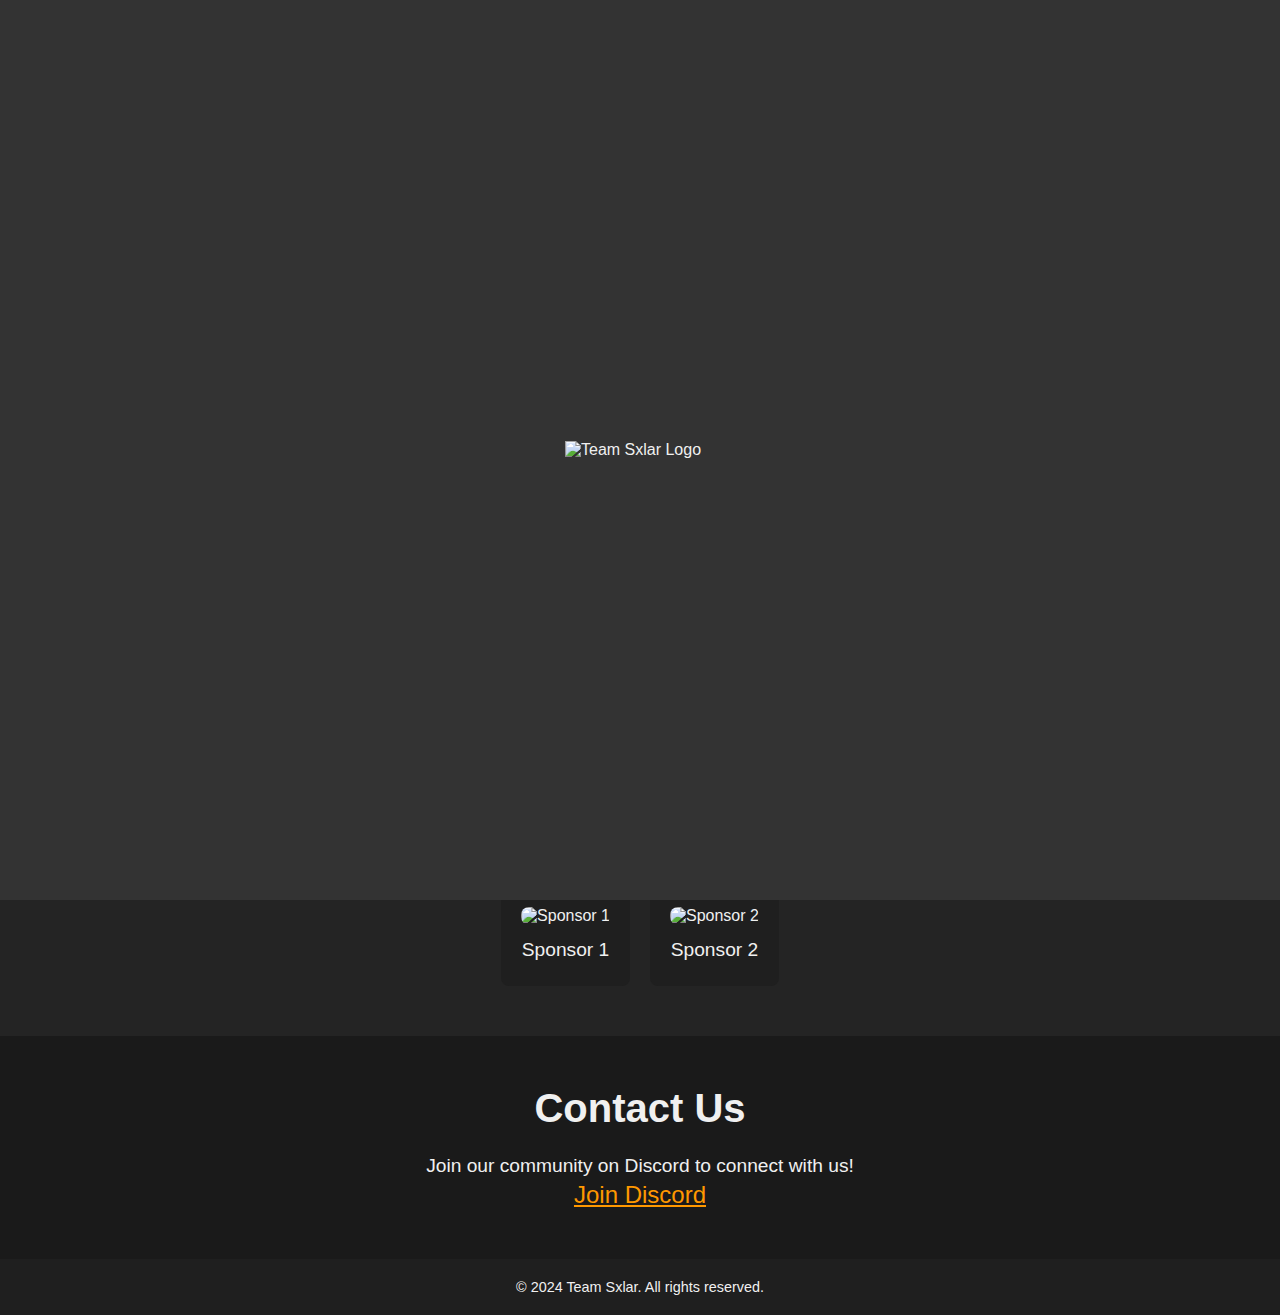
==== index.html @ 18d7c30d "Rename Index.html to index.html" ====
<!DOCTYPE html>
<html lang="en">
<head>
    <meta charset="UTF-8">
    <meta name="viewport" content="width=device-width, initial-scale=1.0">
    <title>Team Sxlar</title>
    <style>
        /* General Reset */
        * {
            margin: 0;
            padding: 0;
            box-sizing: border-box;
        }

        /* Dark Theme Styling */
        body {
            font-family: Arial, sans-serif;
            color: #f0f0f0;
            background-color: #121212;
            overflow-x: hidden;
        }

        /* Loading Screen */
        #loading {
            position: fixed;
            top: 0;
            left: 0;
            width: 100vw;
            height: 100vh;
            background-color: #333333;
            display: flex;
            justify-content: center;
            align-items: center;
            z-index: 9999;
        }

        #loading img {
            width: 150px;
            animation: pulse 1s infinite alternate;
        }

        @keyframes pulse {
            from {
                transform: scale(1);
            }
            to {
                transform: scale(1.3);
            }
        }

        /* Fade-out Animation */
        .fade-out {
            animation: fadeOut 1s forwards;
        }

        @keyframes fadeOut {
            to {
                opacity: 0;
                visibility: hidden;
            }
        }

        /* Header Styling */
        header {
            background-color: #1f1f1f;
            padding: 10px 20px;
            display: flex;
            justify-content: space-between;
            align-items: center;
            position: sticky;
            top: 0;
            z-index: 1000;
        }

        header nav a {
            color: #f0f0f0;
            text-decoration: none;
            margin: 0 15px;
            font-weight: bold;
            transition: color 0.3s;
        }

        header nav a:hover {
            color: #ff9800;
        }

        /* Section Styling */
        section {
            padding: 50px 20px;
            text-align: center;
        }

        section:nth-child(odd) {
            background-color: #1a1a1a;
        }

        section:nth-child(even) {
            background-color: #242424;
        }

        section h1 {
            font-size: 2.5rem;
            margin-bottom: 20px;
        }

        section p {
            font-size: 1.2rem;
            line-height: 1.6;
        }

        .roster-grid,
        .sponsor-grid {
            display: flex;
            flex-wrap: wrap;
            justify-content: center;
            gap: 20px;
            margin-top: 20px;
        }

        .roster-item,
        .sponsor-item {
            background-color: #1f1f1f;
            padding: 20px;
            border-radius: 8px;
            text-align: center;
            max-width: 200px;
        }

        .roster-item img,
        .sponsor-item img {
            width: 100%;
            border-radius: 8px;
            margin-bottom: 10px;
        }

        /* Footer Styling */
        footer {
            background-color: #1f1f1f;
            padding: 20px;
            text-align: center;
            font-size: 0.9rem;
        }

        /* Responsive Design */
        @media (max-width: 768px) {
            header nav a {
                margin: 0 10px;
                font-size: 0.9rem;
            }

            section h1 {
                font-size: 2rem;
            }

            section p {
                font-size: 1rem;
            }
        }
    </style>
</head>
<body>
    <!-- Loading Screen -->
    <div id="loading">
        <img src="your-logo-url.png" alt="Team Sxlar Logo">
    </div>

    <!-- Header -->
    <header>
        <div><strong>Team Sxlar</strong></div>
        <nav>
            <a href="#home">Home</a>
            <a href="#about">About</a>
            <a href="#roster">Roster</a>
            <a href="#sponsors">Sponsors</a>
            <a href="#contact">Contact</a>
        </nav>
    </header>

    <!-- Sections -->
    <section id="home">
        <h1>Welcome to Team Sxlar</h1>
        <p>Rising stars in Fortnite esports. Join us on our journey to greatness!</p>
    </section>

    <section id="about">
        <h1>About Us</h1>
        <p>Team Sxlar is committed to dominating the competitive Fortnite scene. We aim to inspire and grow the next generation of champions.</p>
    </section>

    <section id="roster">
        <h1>Our Roster</h1>
        <div class="roster-grid">
            <div class="roster-item">
                <img src="player1.jpg" alt="Player 1">
                <h2>Player 1</h2>
                <p>Captain</p>
            </div>
            <div class="roster-item">
                <img src="player2.jpg" alt="Player 2">
                <h2>Player 2</h2>
                <p>Top Player</p>
            </div>
            <!-- Add more players here -->
        </div>
    </section>

    <section id="sponsors">
        <h1>Our Sponsors</h1>
        <p>Proudly supported by:</p>
        <div class="sponsor-grid">
            <div class="sponsor-item">
                <img src="sponsor1-logo.png" alt="Sponsor 1">
                <p>Sponsor 1</p>
            </div>
            <div class="sponsor-item">
                <img src="sponsor2-logo.png" alt="Sponsor 2">
                <p>Sponsor 2</p>
            </div>
            <!-- Add more sponsors here -->
        </div>
    </section>

    <section id="contact">
        <h1>Contact Us</h1>
        <p>Join our community on Discord to connect with us!</p>
        <a href="https://dsc.gg/team-sxlar" style="color: #ff9800; font-size: 1.5rem;">Join Discord</a>
    </section>

    <!-- Footer -->
    <footer>
        &copy; 2024 Team Sxlar. All rights reserved.
    </footer>

    <!-- JavaScript -->
    <script>
        // Wait for assets to load and enforce a 5-second minimum loading time
        const minLoadingTime = 5000; // 5 seconds
        const loadingStartTime = Date.now();

        window.addEventListener("load", () => {
            const loadingScreen = document.getElementById("loading");

            // Calculate remaining time
            const elapsedTime = Date.now() - loadingStartTime;
            const remainingTime = Math.max(0, minLoadingTime - elapsedTime);

            // Fade out loader after remaining time
            setTimeout(() => {
                loadingScreen.classList.add("fade-out");
                setTimeout(() => {
                    loadingScreen.style.display = "none";
                }, 1000); // Ensure it's completely removed after fade-out
            }, remainingTime);
        });
    </script>
</body>
</html>
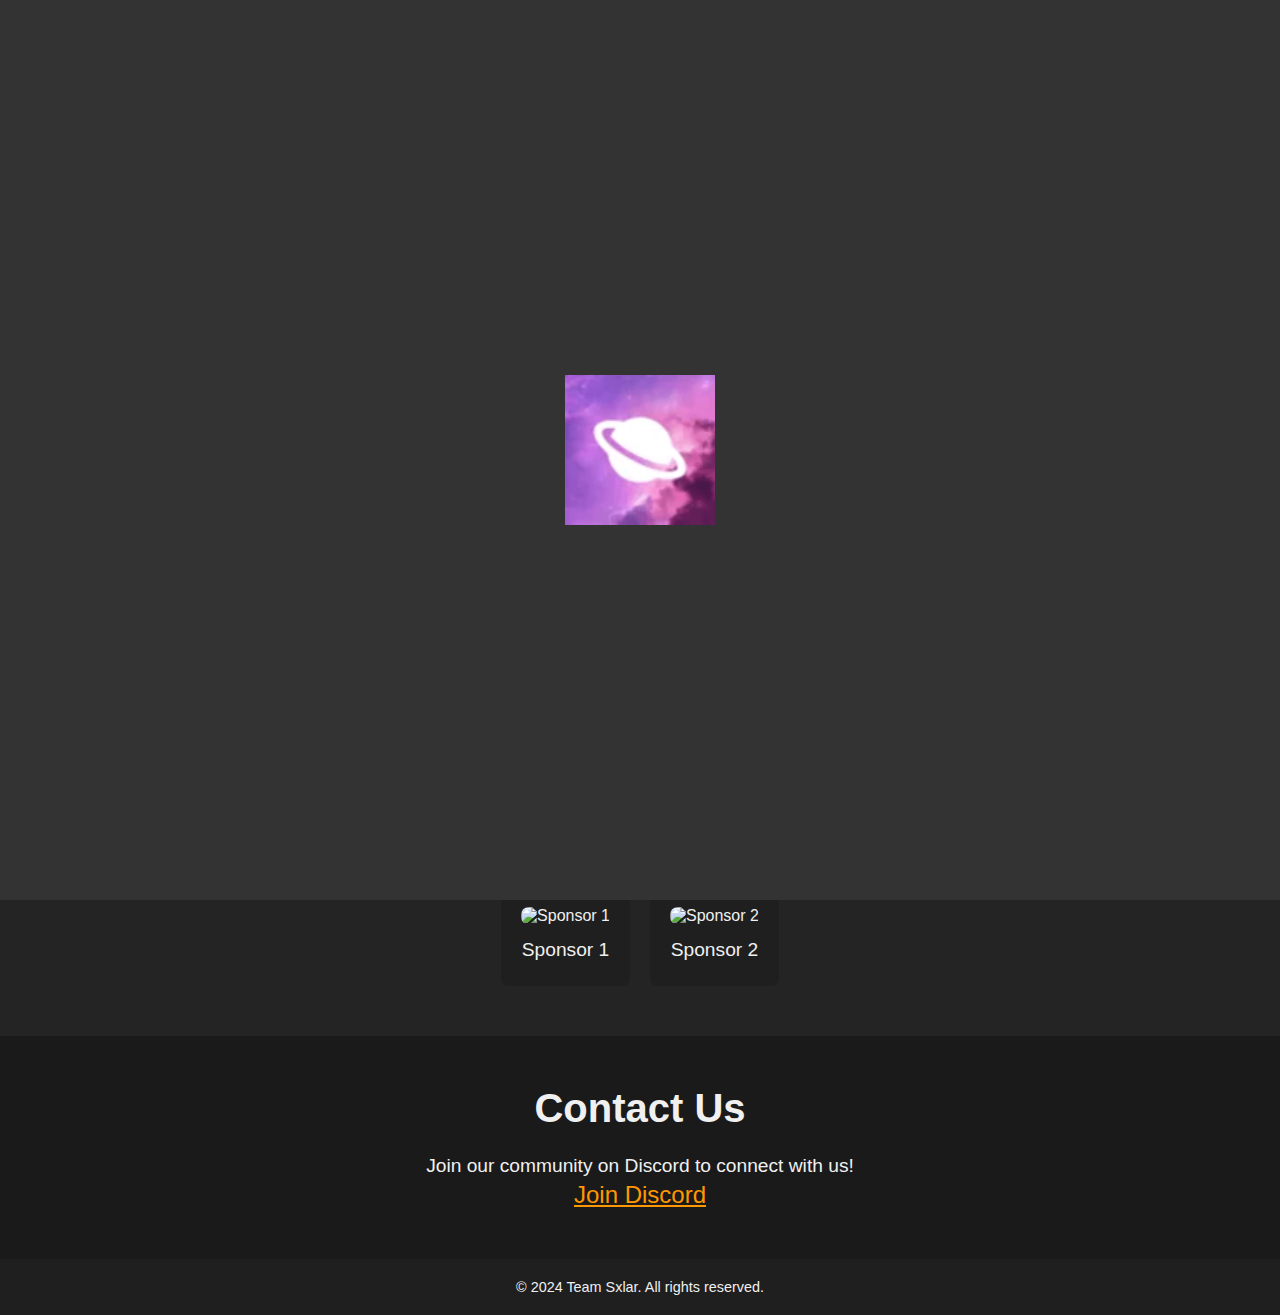
==== commit b97323b5: "Update index.html" ====
--- a/index.html
+++ b/index.html
@@ -161,7 +161,7 @@
 <body>
     <!-- Loading Screen -->
     <div id="loading">
-        <img src="your-logo-url.png" alt="Team Sxlar Logo">
+        <img src="logo.png" alt="Team Sxlar Logo">
     </div>
 
     <!-- Header -->
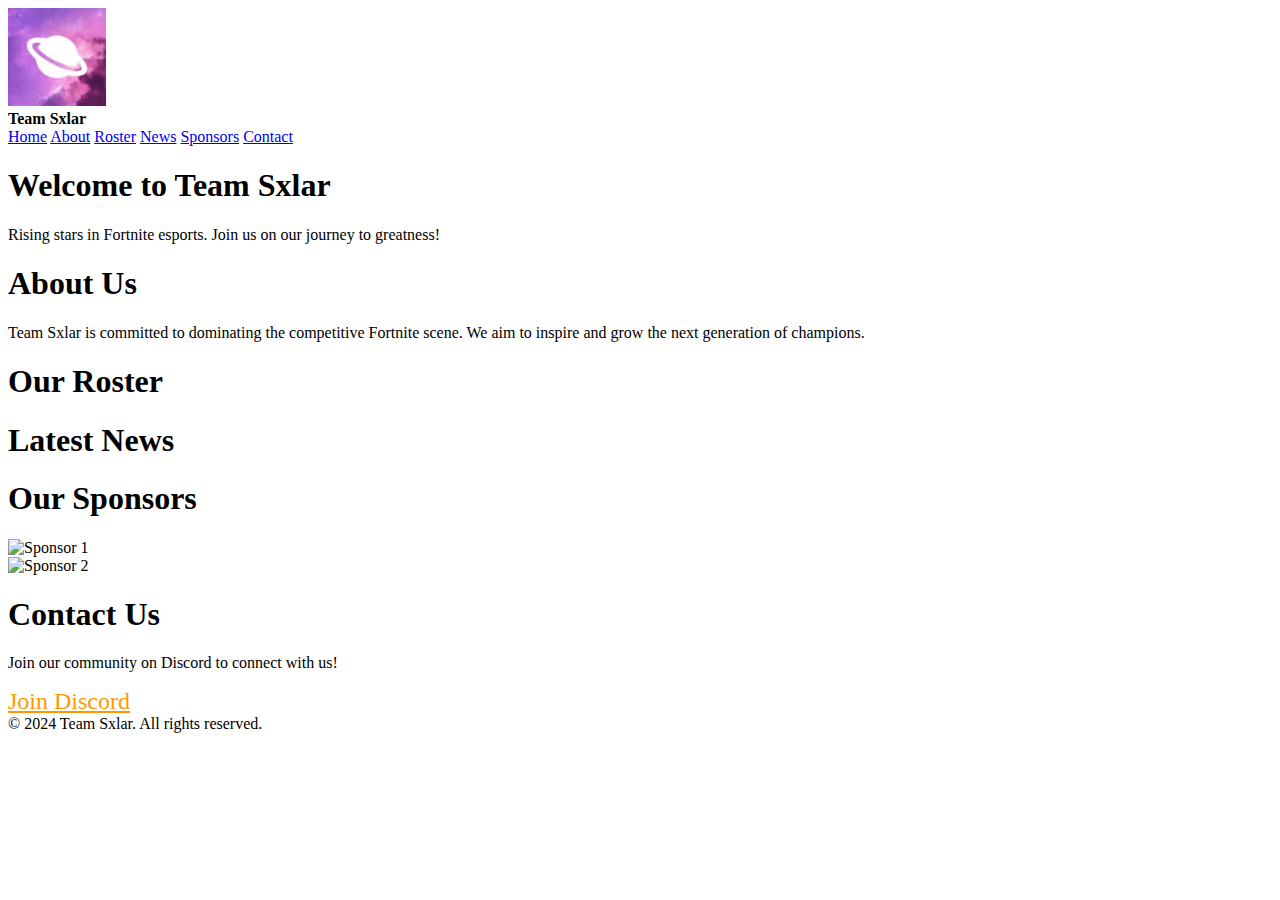
==== commit 07d71ca8: "Update index.html" ====
--- a/index.html
+++ b/index.html
@@ -4,159 +4,7 @@
     <meta charset="UTF-8">
     <meta name="viewport" content="width=device-width, initial-scale=1.0">
     <title>Team Sxlar</title>
-    <style>
-        /* General Reset */
-        * {
-            margin: 0;
-            padding: 0;
-            box-sizing: border-box;
-        }
-
-        /* Dark Theme Styling */
-        body {
-            font-family: Arial, sans-serif;
-            color: #f0f0f0;
-            background-color: #121212;
-            overflow-x: hidden;
-        }
-
-        /* Loading Screen */
-        #loading {
-            position: fixed;
-            top: 0;
-            left: 0;
-            width: 100vw;
-            height: 100vh;
-            background-color: #333333;
-            display: flex;
-            justify-content: center;
-            align-items: center;
-            z-index: 9999;
-        }
-
-        #loading img {
-            width: 150px;
-            animation: pulse 1s infinite alternate;
-        }
-
-        @keyframes pulse {
-            from {
-                transform: scale(1);
-            }
-            to {
-                transform: scale(1.3);
-            }
-        }
-
-        /* Fade-out Animation */
-        .fade-out {
-            animation: fadeOut 1s forwards;
-        }
-
-        @keyframes fadeOut {
-            to {
-                opacity: 0;
-                visibility: hidden;
-            }
-        }
-
-        /* Header Styling */
-        header {
-            background-color: #1f1f1f;
-            padding: 10px 20px;
-            display: flex;
-            justify-content: space-between;
-            align-items: center;
-            position: sticky;
-            top: 0;
-            z-index: 1000;
-        }
-
-        header nav a {
-            color: #f0f0f0;
-            text-decoration: none;
-            margin: 0 15px;
-            font-weight: bold;
-            transition: color 0.3s;
-        }
-
-        header nav a:hover {
-            color: #ff9800;
-        }
-
-        /* Section Styling */
-        section {
-            padding: 50px 20px;
-            text-align: center;
-        }
-
-        section:nth-child(odd) {
-            background-color: #1a1a1a;
-        }
-
-        section:nth-child(even) {
-            background-color: #242424;
-        }
-
-        section h1 {
-            font-size: 2.5rem;
-            margin-bottom: 20px;
-        }
-
-        section p {
-            font-size: 1.2rem;
-            line-height: 1.6;
-        }
-
-        .roster-grid,
-        .sponsor-grid {
-            display: flex;
-            flex-wrap: wrap;
-            justify-content: center;
-            gap: 20px;
-            margin-top: 20px;
-        }
-
-        .roster-item,
-        .sponsor-item {
-            background-color: #1f1f1f;
-            padding: 20px;
-            border-radius: 8px;
-            text-align: center;
-            max-width: 200px;
-        }
-
-        .roster-item img,
-        .sponsor-item img {
-            width: 100%;
-            border-radius: 8px;
-            margin-bottom: 10px;
-        }
-
-        /* Footer Styling */
-        footer {
-            background-color: #1f1f1f;
-            padding: 20px;
-            text-align: center;
-            font-size: 0.9rem;
-        }
-
-        /* Responsive Design */
-        @media (max-width: 768px) {
-            header nav a {
-                margin: 0 10px;
-                font-size: 0.9rem;
-            }
-
-            section h1 {
-                font-size: 2rem;
-            }
-
-            section p {
-                font-size: 1rem;
-            }
-        }
-    </style>
+    <link rel="stylesheet" href="style.css">
 </head>
 <body>
     <!-- Loading Screen -->
@@ -171,6 +19,7 @@
             <a href="#home">Home</a>
             <a href="#about">About</a>
             <a href="#roster">Roster</a>
+            <a href="#news">News</a>
             <a href="#sponsors">Sponsors</a>
             <a href="#contact">Contact</a>
         </nav>
@@ -190,33 +39,26 @@
     <section id="roster">
         <h1>Our Roster</h1>
         <div class="roster-grid">
-            <div class="roster-item">
-                <img src="player1.jpg" alt="Player 1">
-                <h2>Player 1</h2>
-                <p>Captain</p>
-            </div>
-            <div class="roster-item">
-                <img src="player2.jpg" alt="Player 2">
-                <h2>Player 2</h2>
-                <p>Top Player</p>
-            </div>
-            <!-- Add more players here -->
+            <!-- JavaScript will dynamically add team members -->
+        </div>
+    </section>
+
+    <section id="news">
+        <h1>Latest News</h1>
+        <div id="news-container">
+            <!-- JavaScript will dynamically load news articles -->
         </div>
     </section>
 
     <section id="sponsors">
         <h1>Our Sponsors</h1>
-        <p>Proudly supported by:</p>
         <div class="sponsor-grid">
             <div class="sponsor-item">
-                <img src="sponsor1-logo.png" alt="Sponsor 1">
-                <p>Sponsor 1</p>
+                <img src="sponsor-logo1.png" alt="Sponsor 1">
             </div>
             <div class="sponsor-item">
-                <img src="sponsor2-logo.png" alt="Sponsor 2">
-                <p>Sponsor 2</p>
+                <img src="sponsor-logo2.png" alt="Sponsor 2">
             </div>
-            <!-- Add more sponsors here -->
         </div>
     </section>
 
@@ -231,27 +73,6 @@
         &copy; 2024 Team Sxlar. All rights reserved.
     </footer>
 
-    <!-- JavaScript -->
-    <script>
-        // Wait for assets to load and enforce a 5-second minimum loading time
-        const minLoadingTime = 5000; // 5 seconds
-        const loadingStartTime = Date.now();
-
-        window.addEventListener("load", () => {
-            const loadingScreen = document.getElementById("loading");
-
-            // Calculate remaining time
-            const elapsedTime = Date.now() - loadingStartTime;
-            const remainingTime = Math.max(0, minLoadingTime - elapsedTime);
-
-            // Fade out loader after remaining time
-            setTimeout(() => {
-                loadingScreen.classList.add("fade-out");
-                setTimeout(() => {
-                    loadingScreen.style.display = "none";
-                }, 1000); // Ensure it's completely removed after fade-out
-            }, remainingTime);
-        });
-    </script>
+    <script src="script.js"></script>
 </body>
 </html>
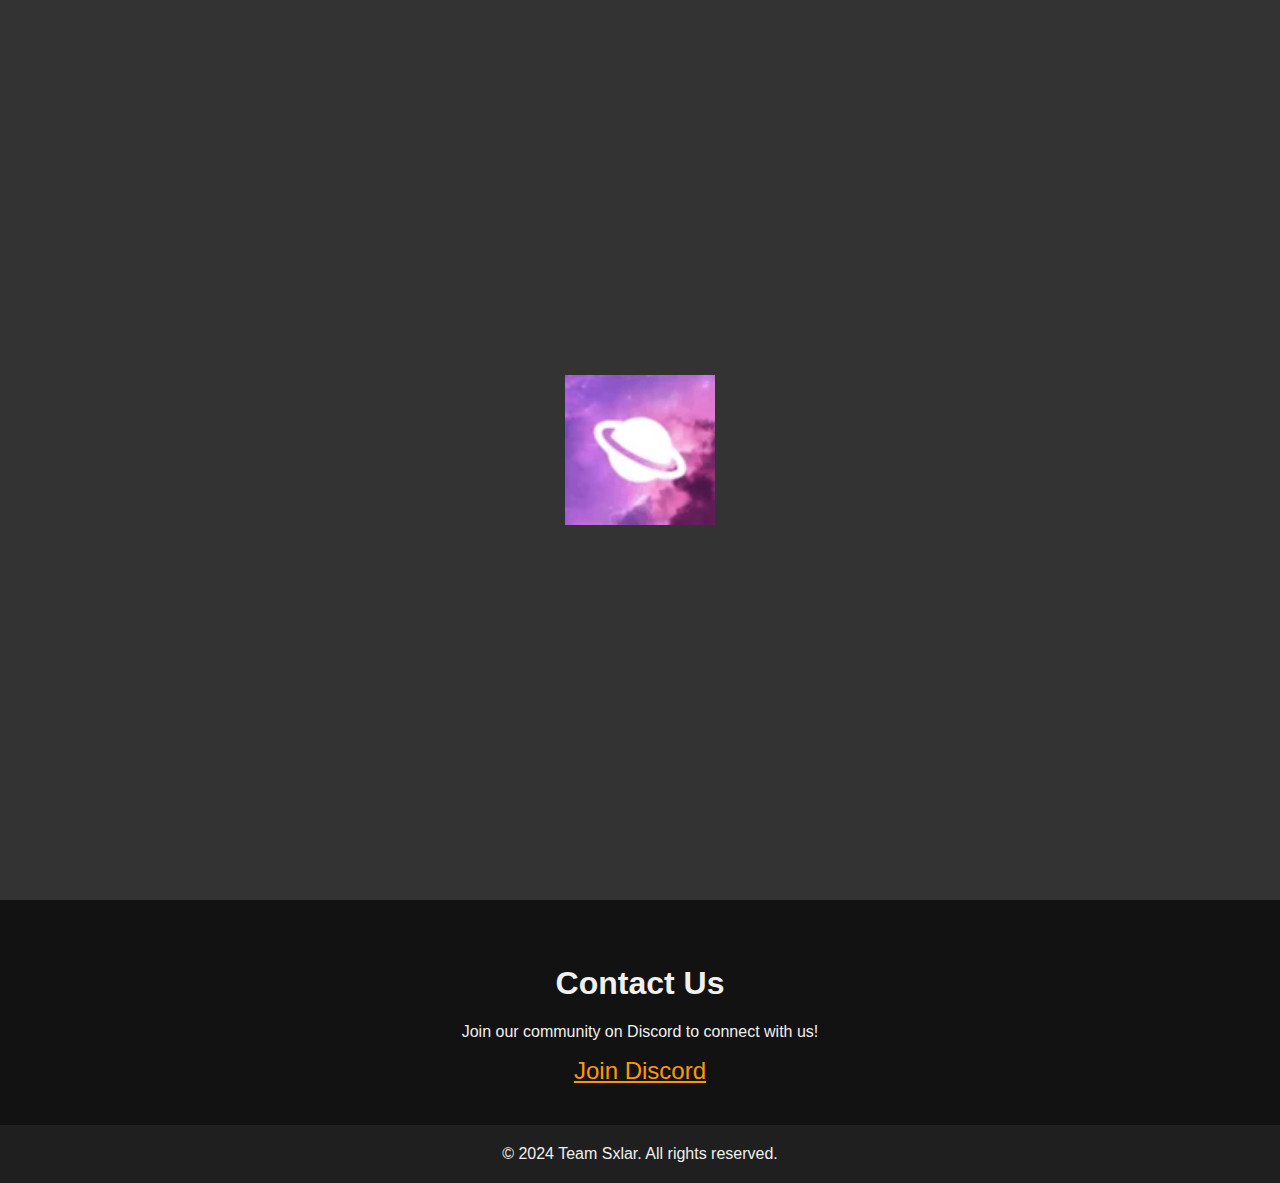
==== commit eb5ce0da: "Update index.html" ====
--- a/index.html
+++ b/index.html
@@ -19,7 +19,6 @@
             <a href="#home">Home</a>
             <a href="#about">About</a>
             <a href="#roster">Roster</a>
-            <a href="#news">News</a>
             <a href="#sponsors">Sponsors</a>
             <a href="#contact">Contact</a>
         </nav>
@@ -40,13 +39,6 @@
         <h1>Our Roster</h1>
         <div class="roster-grid">
             <!-- JavaScript will dynamically add team members -->
-        </div>
-    </section>
-
-    <section id="news">
-        <h1>Latest News</h1>
-        <div id="news-container">
-            <!-- JavaScript will dynamically load news articles -->
         </div>
     </section>
 
--- a/style.css
+++ b/style.css
@@ -0,0 +1,56 @@
+/* General styling */
+body {
+    font-family: Arial, sans-serif;
+    margin: 0;
+    background-color: #121212;
+    color: #f0f0f0;
+}
+
+header {
+    background: #1f1f1f;
+    padding: 20px;
+    text-align: center;
+}
+
+section {
+    padding: 40px 20px;
+    text-align: center;
+}
+
+.sponsor-grid, .roster-grid {
+    display: flex;
+    gap: 20px;
+    justify-content: center;
+}
+
+footer {
+    text-align: center;
+    padding: 20px;
+    background: #1f1f1f;
+}
+
+/* Loading Screen */
+#loading {
+    position: fixed;
+    top: 0;
+    left: 0;
+    width: 100%;
+    height: 100%;
+    background: #333;
+    display: flex;
+    justify-content: center;
+    align-items: center;
+    z-index: 9999;
+}
+#loading img {
+    width: 150px;
+    animation: pulse 1s infinite alternate;
+}
+@keyframes pulse {
+    from {
+        transform: scale(1);
+    }
+    to {
+        transform: scale(1.3);
+    }
+}
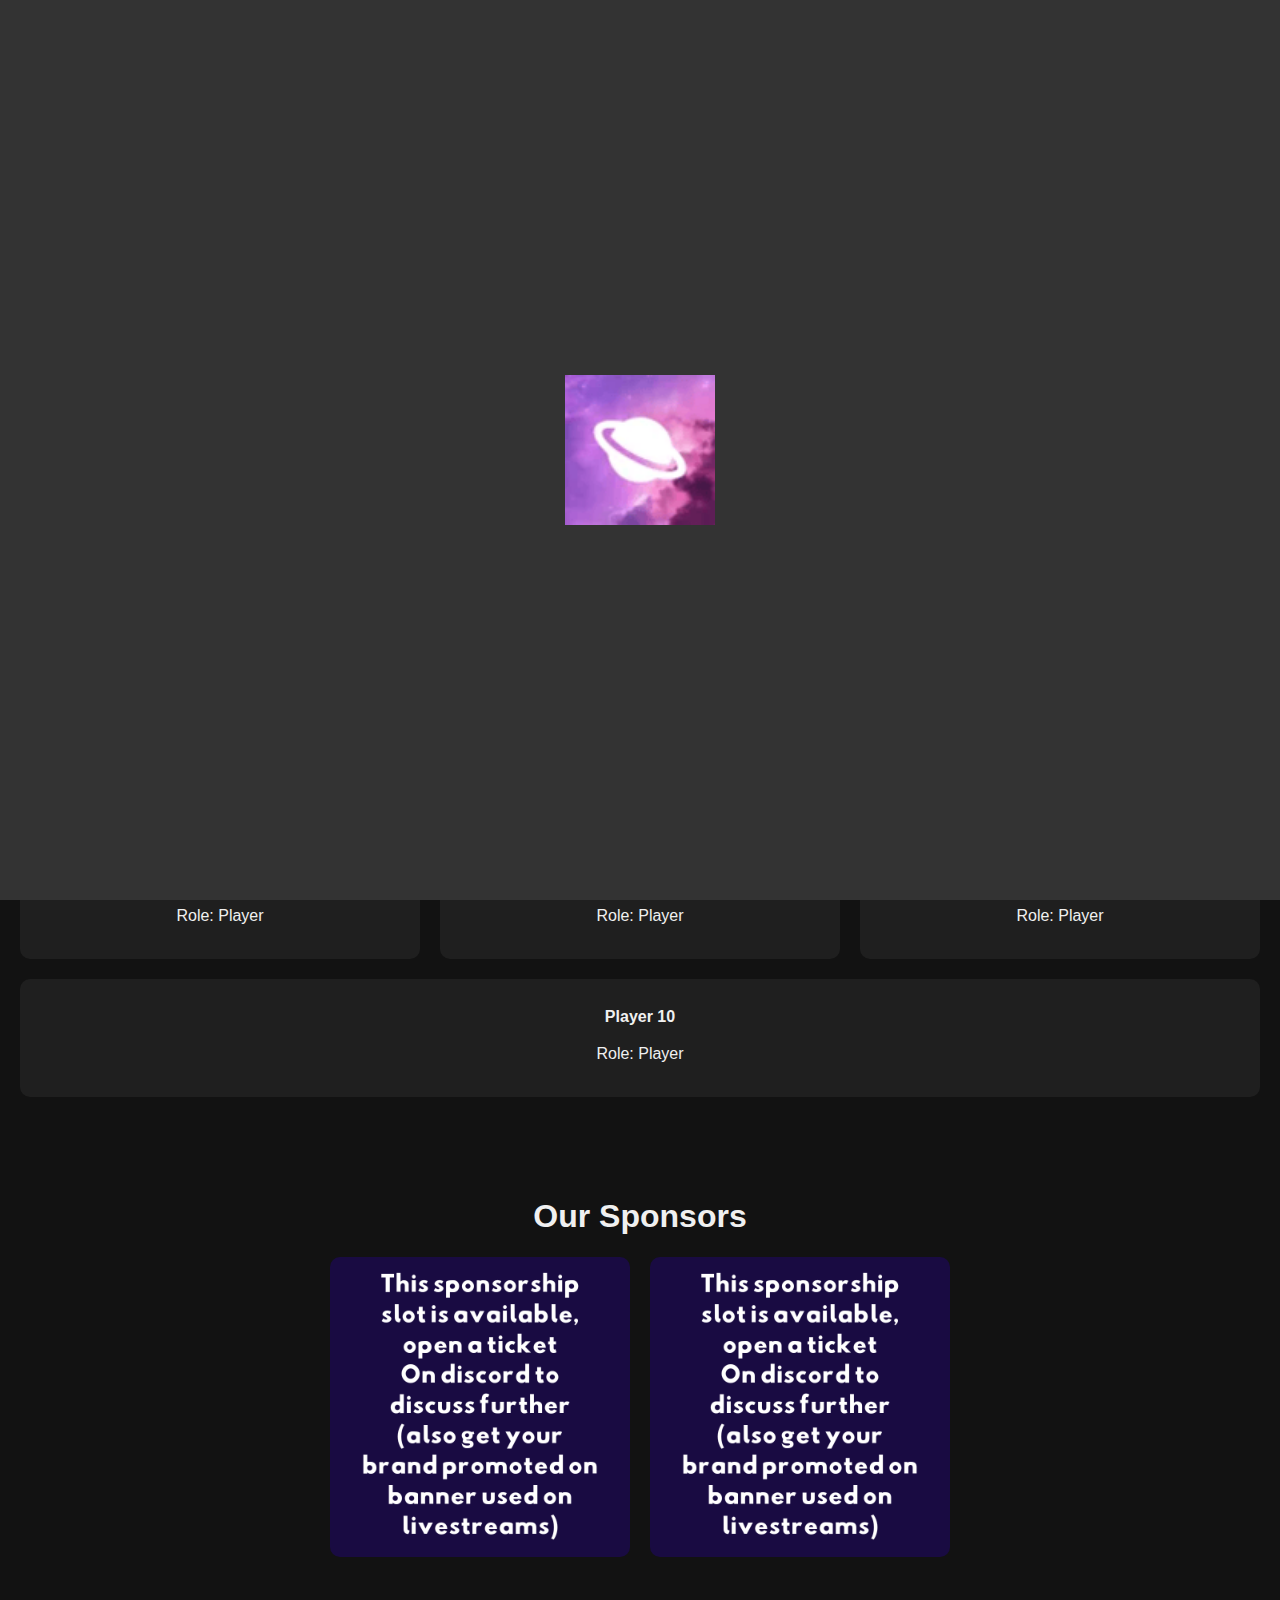
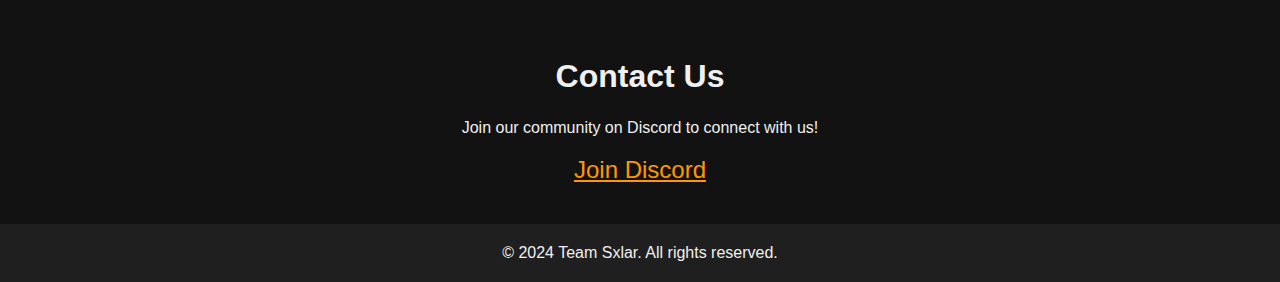
==== commit ecdfebf4: "Update index.html" ====
--- a/index.html
+++ b/index.html
@@ -2,7 +2,7 @@
 <html lang="en">
 <head>
     <meta charset="UTF-8">
-    <meta name="viewport" content="width=device-width, initial-scale=1.0">
+    <meta name="viewport" content="width=device-width, initial-scale=1.0, maximum-scale=1.0, user-scalable=no">
     <title>Team Sxlar</title>
     <link rel="stylesheet" href="style.css">
 </head>
--- a/style.css
+++ b/style.css
@@ -7,9 +7,33 @@
 }
 
 header {
-    background: #1f1f1f;
-    padding: 20px;
-    text-align: center;
+    position: sticky;
+    top: 0;
+    left: 0;
+    width: 100%;
+    background: rgba(31, 31, 31, 0.9); /* Slight transparency */
+    padding: 15px;
+    z-index: 1000;
+    display: flex;
+    justify-content: space-between;
+    align-items: center;
+}
+
+header nav {
+    display: flex;
+    gap: 15px;
+}
+
+header nav a {
+    color: #f0f0f0;
+    text-decoration: none;
+    font-size: 1rem;
+    font-weight: bold;
+    transition: color 0.3s;
+}
+
+header nav a:hover {
+    color: #ff9800;
 }
 
 section {
@@ -17,10 +41,41 @@
     text-align: center;
 }
 
+section h1 {
+    font-size: 2rem;
+}
+
+section p {
+    font-size: 1rem;
+    line-height: 1.5;
+}
+
 .sponsor-grid, .roster-grid {
     display: flex;
+    flex-wrap: wrap;
     gap: 20px;
     justify-content: center;
+}
+
+.roster-item {
+    background-color: #1f1f1f;
+    padding: 15px;
+    border-radius: 10px;
+    text-align: center;
+    flex: 1 1 30%;
+    box-sizing: border-box;
+}
+
+.roster-item h2 {
+    font-size: 1rem;
+}
+
+.sponsor-item img {
+    width: 100%;
+    max-width: 300px; /* Increased size for desktop */
+    border-radius: 10px;
+    display: block;
+    margin: 0 auto;
 }
 
 footer {
@@ -42,10 +97,12 @@
     align-items: center;
     z-index: 9999;
 }
+
 #loading img {
     width: 150px;
     animation: pulse 1s infinite alternate;
 }
+
 @keyframes pulse {
     from {
         transform: scale(1);
@@ -54,3 +111,67 @@
         transform: scale(1.3);
     }
 }
+
+/* Responsive Design */
+@media (max-width: 768px) {
+    header {
+        padding: 10px;
+    }
+
+    header nav a {
+        font-size: 0.9rem;
+    }
+
+    section h1 {
+        font-size: 1.5rem;
+    }
+
+    section p {
+        font-size: 0.9rem;
+    }
+
+    .roster-item {
+        flex: 1 1 45%; /* Two items per row */
+    }
+
+    .sponsor-item img {
+        max-width: 250px;
+    }
+}
+
+@media (max-width: 480px) {
+    header {
+        flex-direction: column;
+        align-items: center;
+        gap: 10px;
+    }
+
+    header nav {
+        flex-direction: column;
+        gap: 10px;
+    }
+
+    header nav a {
+        font-size: 0.9rem;
+    }
+
+    section h1 {
+        font-size: 1.2rem;
+    }
+
+    section p {
+        font-size: 0.8rem;
+    }
+
+    .roster-item {
+        flex: 1 1 100%; /* One item per row */
+    }
+
+    .sponsor-grid {
+        flex-direction: column; /* Sponsors stack vertically */
+    }
+
+    .sponsor-item img {
+        max-width: 200px;
+    }
+}
